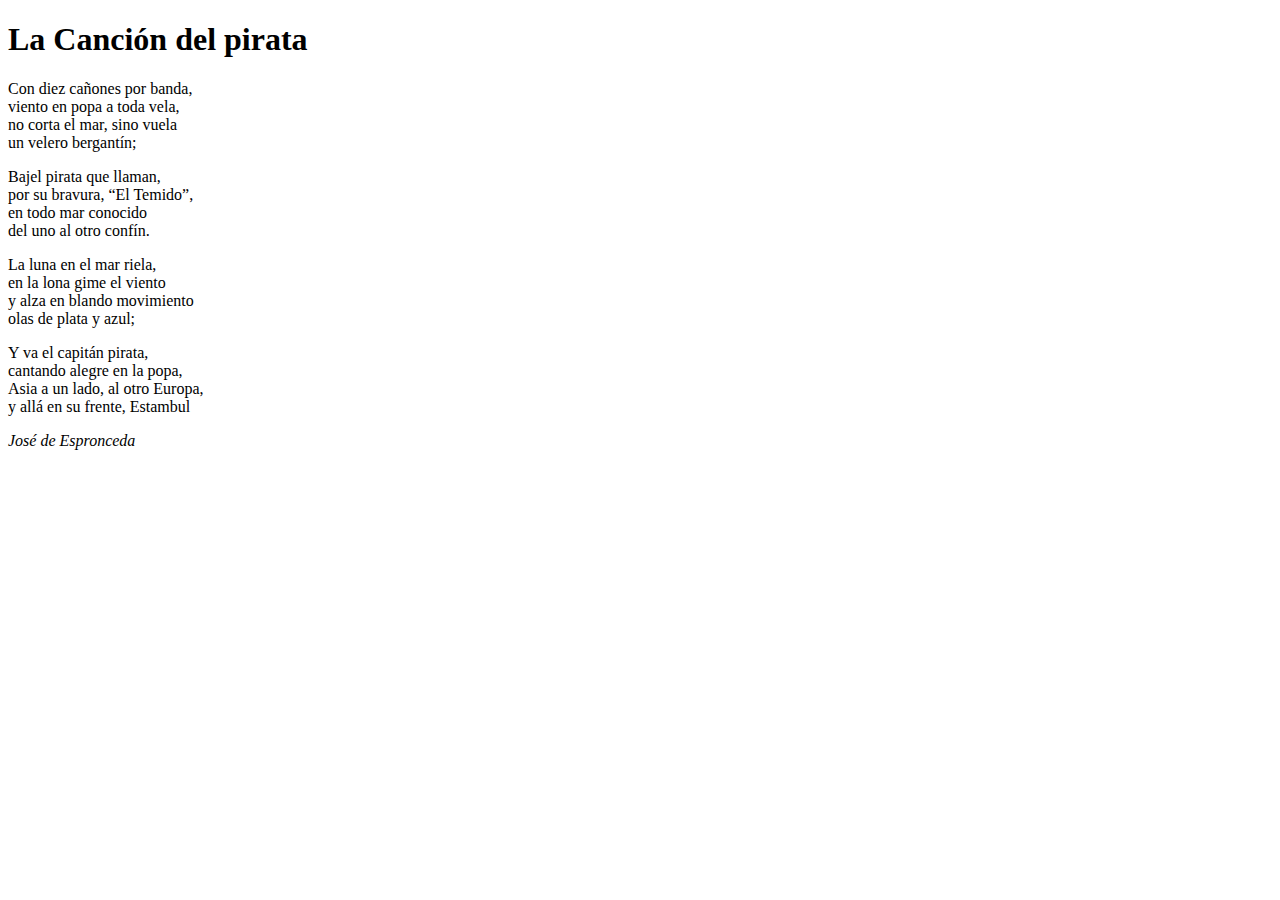
==== cancion-pirata.html @ 8b99afa0 "Add files via upload" ====
<!DOCTYPE html>
<html lang="en">
<head>
    <meta charset="UTF-8">
    <meta http-equiv="X-UA-Compatible" content="IE=edge">
    <meta name="viewport" content="width=device-width, initial-scale=1.0">
    <title>La canción del pirata - Espronceda</title>
</head>
<body>
    <h1>La Canción del pirata</h1>
<p>Con diez cañones por banda,<br>
viento en popa a toda vela,<br>
no corta el mar, sino vuela<br>
un velero bergantín;</p>
<p>Bajel pirata que llaman,<br>
por su bravura, <q>El Temido</q>,<br>
en todo mar conocido<br>
del uno al otro confín.</p>
<p>La luna en el mar riela,<br>
en la lona gime el viento<br>
y alza en blando movimiento<br>
olas de plata y azul;</p>
<p>Y va el capitán pirata,<br>
cantando alegre en la popa,<br>
Asia a un lado, al otro Europa,<br>
y allá en su frente, Estambul</p>
<p><em>José de Espronceda</em></p>

</body>
</html>
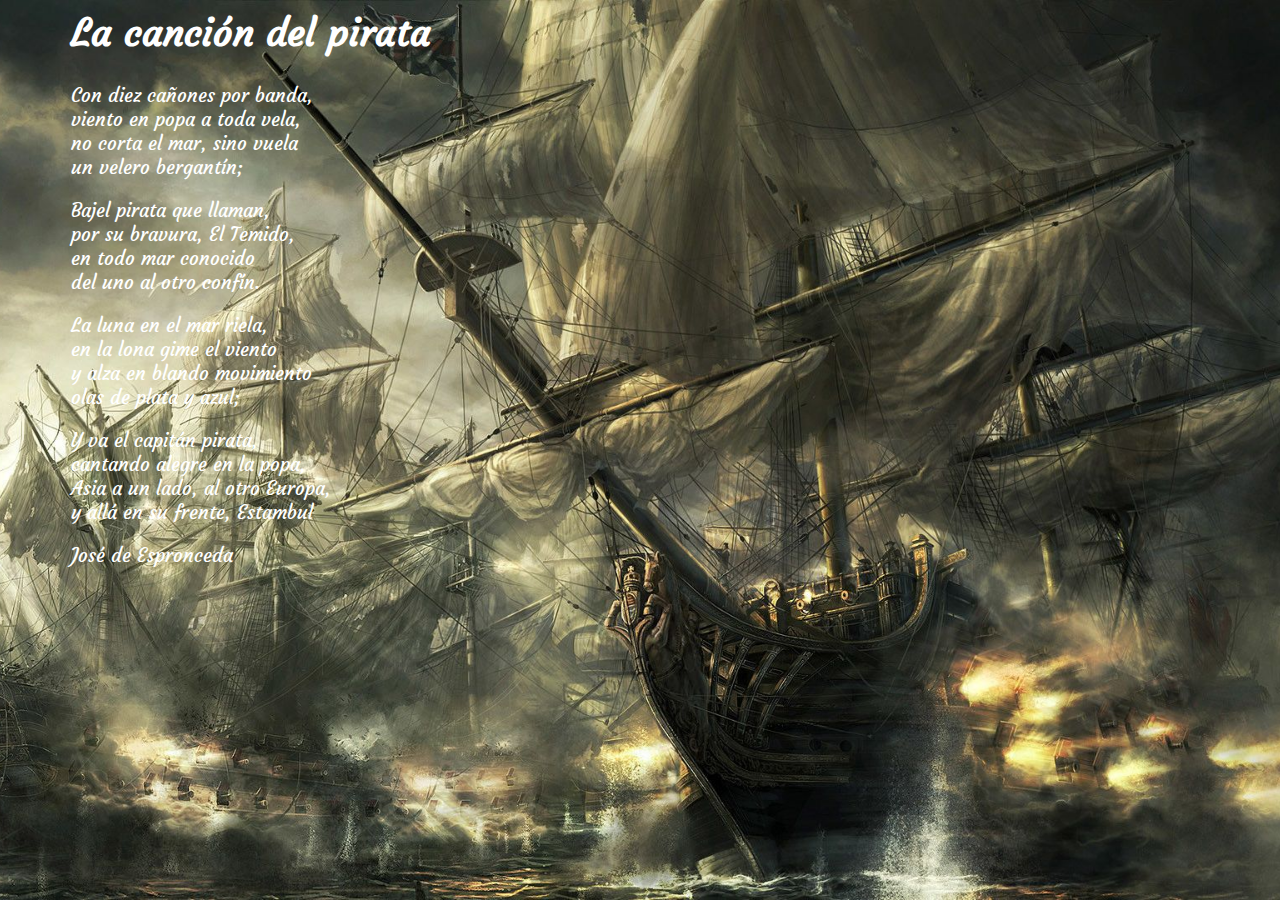
==== commit 215721fe: "Add files via upload" ====
--- a/cancion-pirata.html
+++ b/cancion-pirata.html
@@ -1,30 +1,36 @@
-<!DOCTYPE html>
-<html lang="en">
+<html lang="es">
 <head>
     <meta charset="UTF-8">
     <meta http-equiv="X-UA-Compatible" content="IE=edge">
     <meta name="viewport" content="width=device-width, initial-scale=1.0">
     <title>La canción del pirata - Espronceda</title>
+    <!-- siempre favicon y enlace estilo -->
+    <link rel="stylesheet" href="./css/pirata2.css">
 </head>
 <body>
-    <h1>La Canción del pirata</h1>
-<p>Con diez cañones por banda,<br>
-viento en popa a toda vela,<br>
-no corta el mar, sino vuela<br>
-un velero bergantín;</p>
-<p>Bajel pirata que llaman,<br>
-por su bravura, <q>El Temido</q>,<br>
-en todo mar conocido<br>
-del uno al otro confín.</p>
-<p>La luna en el mar riela,<br>
-en la lona gime el viento<br>
-y alza en blando movimiento<br>
-olas de plata y azul;</p>
-<p>Y va el capitán pirata,<br>
-cantando alegre en la popa,<br>
-Asia a un lado, al otro Europa,<br>
-y allá en su frente, Estambul</p>
-<p><em>José de Espronceda</em></p>
+    <div id="wrapper">
+        <h1>La canción del pirata</h1>
+    <p>Con diez cañones por banda,<br>
+        viento en popa a toda vela,<br>
+        no corta el mar, sino vuela<br>
+        un velero bergantín;</p>
 
+    <p>Bajel pirata que llaman,<br>
+        por su bravura, El Temido,<br>
+        en todo mar conocido<br>
+        del uno al otro confín.</p>
+    
+    <p>La luna en el mar riela,<br>
+        en la lona gime el viento<br>
+        y alza en blando movimiento<br>
+        olas de plata y azul;</p>
+    
+    <p>Y va el capitán pirata,<br>
+        cantando alegre en la popa,<br>
+        Asia a un lado, al otro Europa,<br>
+        y allá en su frente, Estambul</p>
+
+    <p>José de Espronceda</p>
+</div>
 </body>
 </html>--- a/css/pirata2.css
+++ b/css/pirata2.css
@@ -0,0 +1,28 @@
+/************************************************************************/
+/* Web del romanticismo - hoja de estilo de autores con foto de fondo   */
+/* Autor: Jesús Herrera Sánchez                                         */
+/* Version 1.0 - 8/11/2022                                              */
+/************************************************************************/
+
+/******************** estilo general ******************/
+
+@font-face {
+    font-family: escritura;
+    src: url('../fonts/Courgette-Regular.ttf')
+}
+
+body {font-family:escritura;
+        font-size: 1.2em;
+        /* Ahora colocamos una sola imagen de buena calidad de fondo */
+        background-image:url('../images/10745590.jpg');
+        background-repeat: no-repeat;
+        background-size: cover;
+        background-color: #15130d;
+        background-position: 66%; }
+
+#wrapper {
+    color: white;
+    margin-left:5%;
+}
+
+        